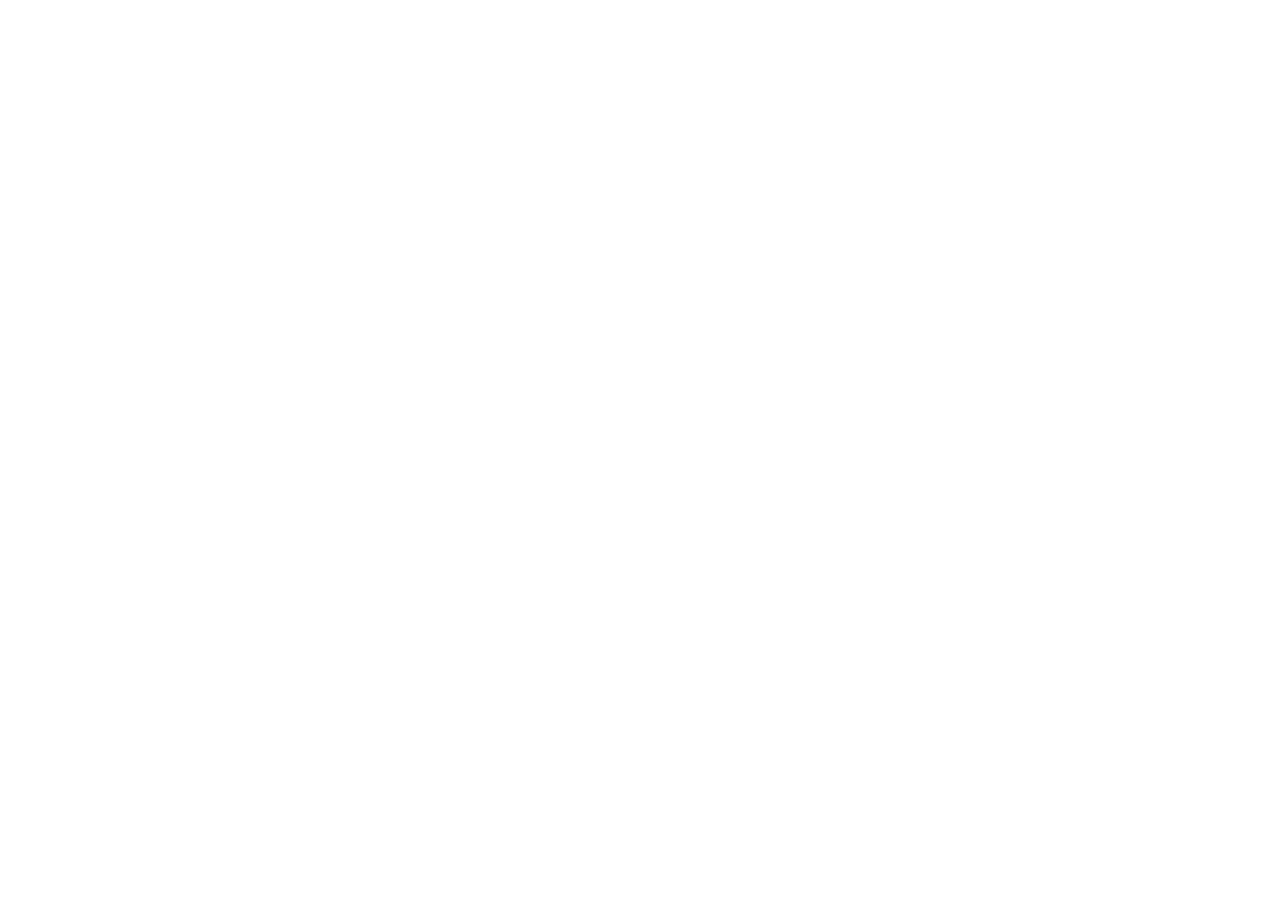
==== index.html @ c68b099c "Creating main files." ====
<!DOCTYPE html>
<html lang="en">
  <head>
    <meta charset="UTF-8" />
    <meta http-equiv="X-UA-Compatible" content="IE=edge" />
    <meta name="viewport" content="width=device-width, initial-scale=1.0" />
    <title>Front-End Web Developer tools & resources</title>
    <script src="script.js"></script>
    <link rel="stylesheet" href="style.css" />
  </head>
  <body></body>
</html>
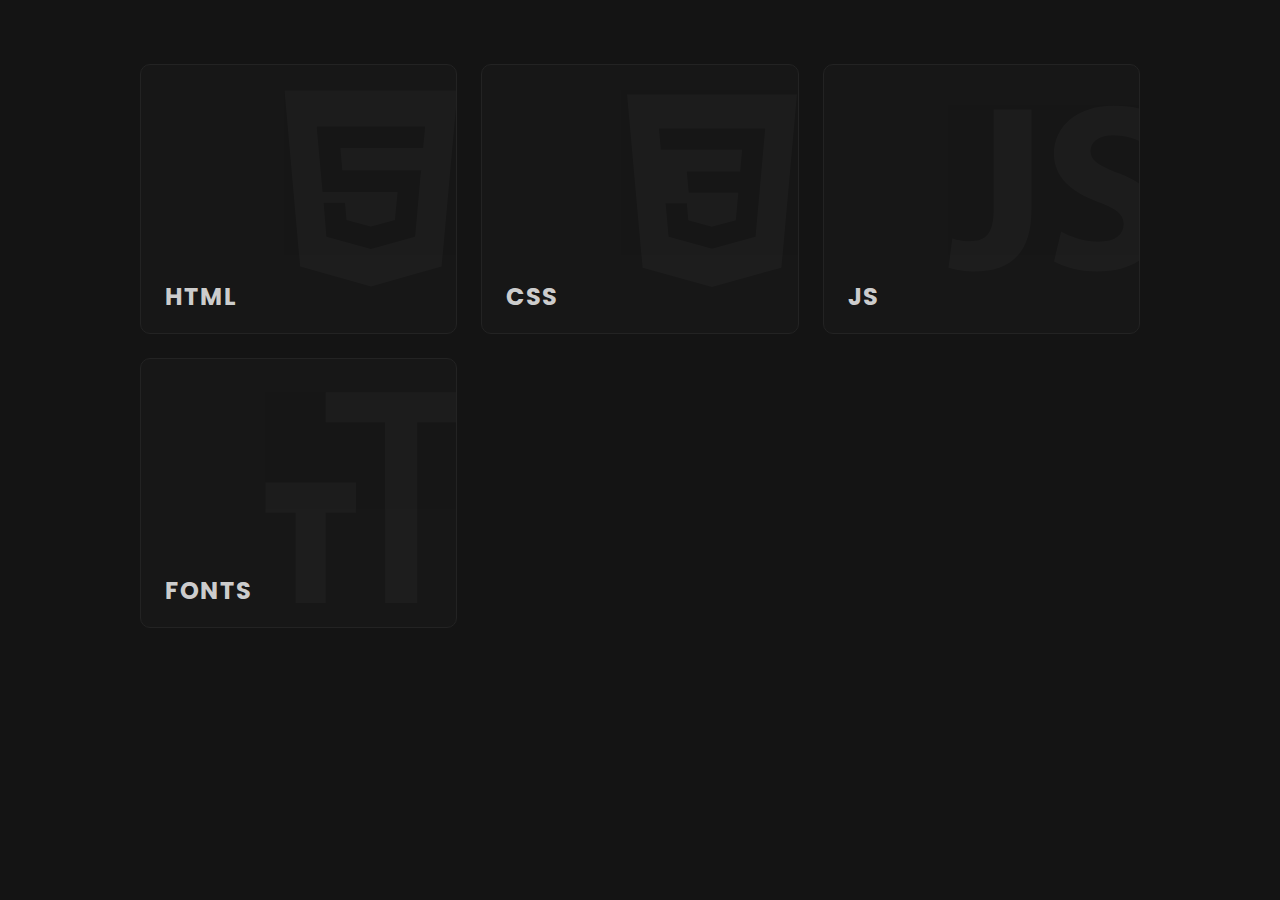
==== commit 43c89efe: "Homepage structure" ====
--- a/index.html
+++ b/index.html
@@ -7,6 +7,89 @@
     <title>Front-End Web Developer tools & resources</title>
     <script src="script.js"></script>
     <link rel="stylesheet" href="style.css" />
+    <link rel="preconnect" href="https://fonts.googleapis.com" />
+    <link rel="preconnect" href="https://fonts.gstatic.com" crossorigin />
+    <link
+      href="https://fonts.googleapis.com/css2?family=Poppins:wght@400;500;600;700&display=swap"
+      rel="stylesheet"
+    />
   </head>
-  <body></body>
+  <body>
+    <main>
+      <div>
+        <div class="cards">
+          <div class="card" onclick="location.href='#';">
+            <svg
+              class="icon"
+              stroke="currentColor"
+              fill="currentColor"
+              stroke-width="0"
+              viewBox="0 0 1024 1024"
+              height="1em"
+              width="1em"
+              xmlns="http://www.w3.org/2000/svg"
+            >
+              <path
+                d="M145.2 96l66 746.6L512 928l299.6-85.4L878.9 96H145.2zm595 177.1l-4.8 47.2-1.7 19.5H382.3l8.2 94.2h335.1l-3.3 24.3-21.2 242.2-1.7 16.2-187 51.6v.3h-1.2l-.3.1v-.1h-.1l-188.6-52L310.8 572h91.1l6.5 73.2 102.4 27.7h.4l102-27.6 11.4-118.6H510.9v-.1H306l-22.8-253.5-1.7-24.3h460.3l-1.6 24.3z"
+              ></path>
+            </svg>
+            <h3>HTML</h3>
+          </div>
+          <div class="card" onclick="location.href='#';">
+            <svg
+              class="icon"
+              stroke="currentColor"
+              fill="currentColor"
+              stroke-width="0"
+              version="1.1"
+              viewBox="0 0 32 32"
+              height="1em"
+              width="1em"
+              xmlns="http://www.w3.org/2000/svg"
+            >
+              <path
+                d="M16.017 21.044v0zM4.743 3.519l2.049 22.981 9.194 2.552 9.22-2.556 2.051-22.977h-22.514zM23 8.775l-0.693 7.767h-0l-0.48 5.359-0.042 0.476-5.781 1.603-5.773-1.603-0.395-4.426h2.829l0.201 2.248 3.142 0.847 0.008-0.002 0.002-0 3.134-0.846 0.329-3.655-6.579 0-0.056-0.633-0.129-1.429-0.067-0.756 7.081-0 0.258-2.886h-10.786l-0.056-0.634-0.129-1.429-0.067-0.756h14.118l-0.068 0.756z"
+              ></path>
+            </svg>
+            <h3>CSS</h3>
+          </div>
+          <div class="card" onclick="location.href='#';">
+            <svg
+              class="icon"
+              stroke="currentColor"
+              fill="currentColor"
+              stroke-width="0"
+              viewBox="0 0 512 512"
+              height="1em"
+              width="1em"
+              xmlns="http://www.w3.org/2000/svg"
+            >
+              <path
+                d="M208 88.001h-80v212.498c0 52.58-18.032 67.261-49.412 67.261-14.705 0-27.948-2.521-38.25-6.063L32 423.904C46.7 428.966 69.259 432 86.907 432 158.955 432 208 398.129 208 301.02V88.001zM382.463 80C305.02 80 256 123.998 256 182.154c0 50.083 37.751 81.44 92.641 101.665 39.7 14.158 55.392 26.808 55.392 47.539 0 22.756-18.139 37.425-52.448 37.425-31.863 0-60.789-10.64-80.394-21.255v-.021L256 410.727c18.639 10.638 53.441 21.255 91.167 21.255C437.854 431.98 480 383.43 480 326.284c0-48.55-26.958-79.9-85.278-102.163-43.139-17.191-61.27-26.795-61.27-48.542 0-17.2 15.688-32.869 48.043-32.869 31.846 0 53.744 10.707 66.505 17.291l19.125-64C447.125 87.22 420.188 80 382.463 80z"
+              ></path>
+            </svg>
+            <h3 class="heading-js">JS</h3>
+          </div>
+          <div class="card" onclick="location.href='#';">
+            <svg
+              class="icon"
+              stroke="currentColor"
+              fill="currentColor"
+              stroke-width="0"
+              version="1.1"
+              viewBox="0 0 16 16"
+              height="1em"
+              width="1em"
+              xmlns="http://www.w3.org/2000/svg"
+            >
+              <path
+                d="M1 8h6v2h-2v6h-2v-6h-2zM15 4h-3.934v12h-2.133v-12h-3.934v-2h10z"
+              ></path>
+            </svg>
+            <h3 class="heading-js">FONTS</h3>
+          </div>
+        </div>
+      </div>
+    </main>
+  </body>
 </html>
--- a/style.css
+++ b/style.css
@@ -0,0 +1,68 @@
+/* DEFAULT SETTINGS */
+
+* {
+  padding: 0;
+  margin: 0;
+  box-sizing: border-box;
+}
+html {
+  font-size: 62.5%;
+}
+
+body {
+  font-family: Poppins, sans-serif;
+  line-height: 1;
+  font-weight: 400;
+  background-color: rgb(20, 20, 20);
+}
+
+/* CARDS CONTAINER */
+
+.cards {
+  display: grid;
+  max-width: 100rem;
+  width: 100%;
+  grid-template-columns: repeat(3, 1fr);
+  margin: 0 auto;
+  gap: 2.4rem;
+  margin-top: 6.4rem;
+}
+
+.card {
+  color: white;
+  display: flex;
+  align-items: flex-end;
+  width: 100%;
+  height: 30vh;
+  background: rgb(23, 23, 23);
+  border: 1px solid rgb(35, 35, 35);
+  border-radius: 10px;
+  padding: 2.4rem;
+  cursor: pointer;
+  position: relative;
+  overflow: hidden;
+  transition: 0.1s ease;
+}
+.card:hover {
+  border: 1px solid rgb(55, 55, 55);
+}
+
+.icon {
+  height: 90%;
+  font-size: 28rem;
+  opacity: 2.5%;
+  position: absolute;
+  left: 9rem;
+  transition: 0.5s ease;
+}
+
+.icon:hover {
+  opacity: 30%;
+}
+
+h3 {
+  font-size: 2.4rem;
+  letter-spacing: 1.5px;
+  color: rgba(255, 255, 255, 0.8);
+  display: inline-block;
+}
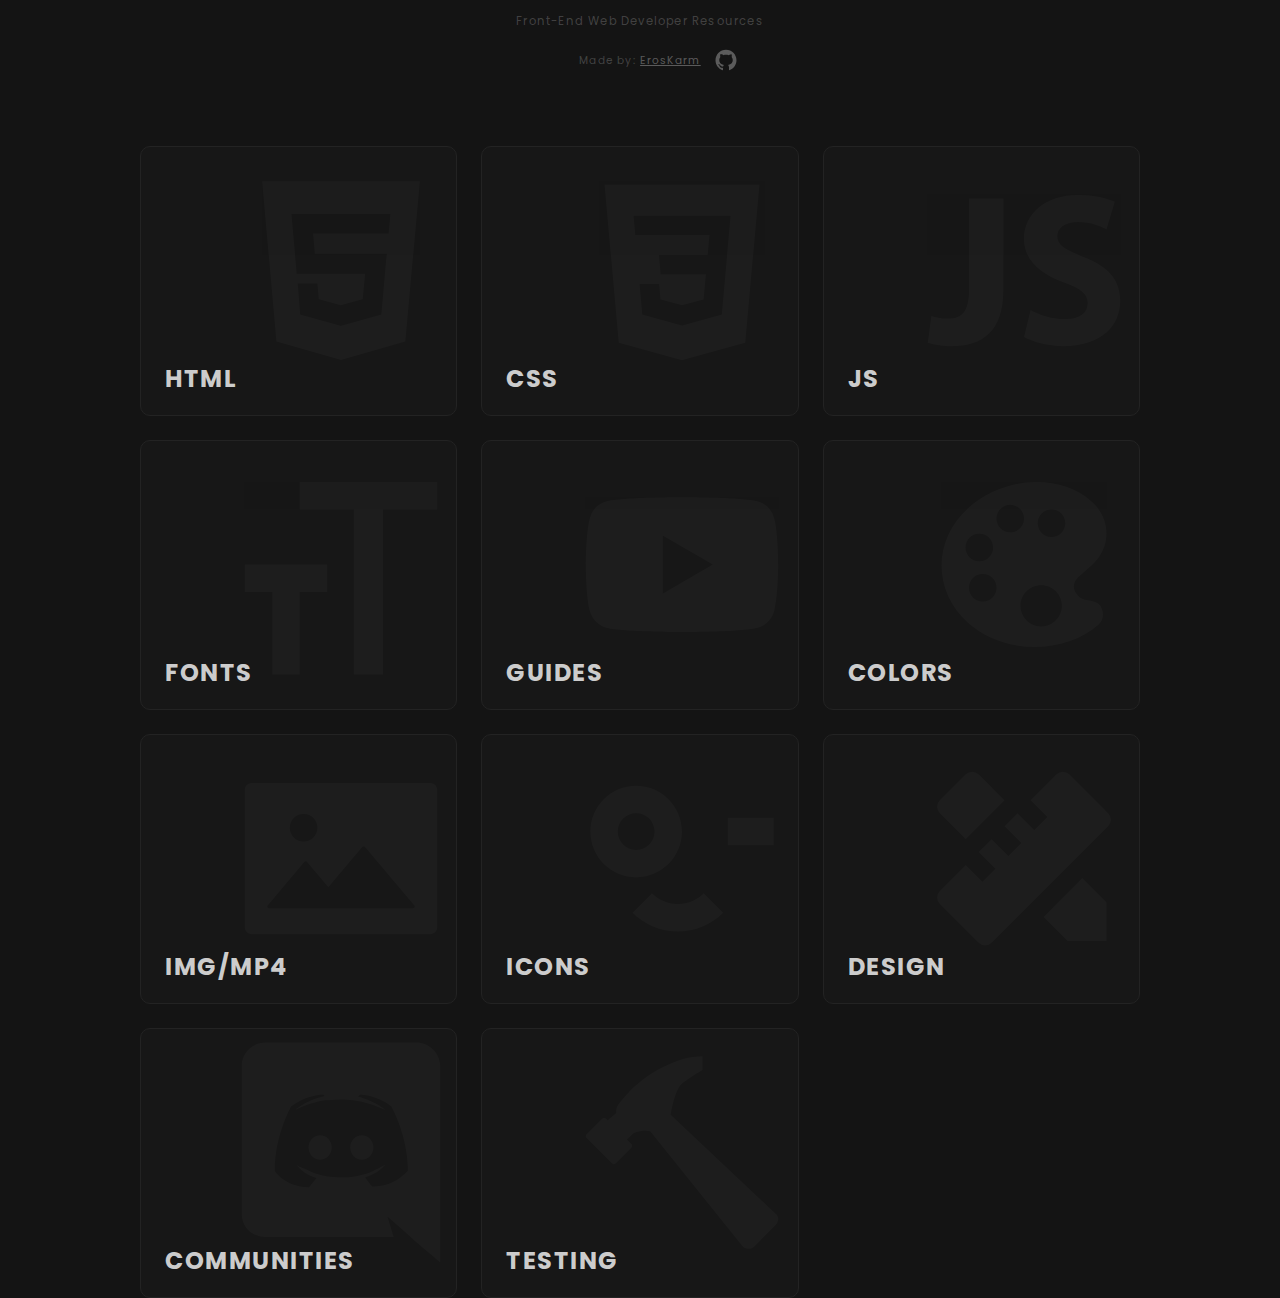
==== commit b61a80c3: "Styling updates" ====
--- a/index.html
+++ b/index.html
@@ -10,11 +10,37 @@
     <link rel="preconnect" href="https://fonts.googleapis.com" />
     <link rel="preconnect" href="https://fonts.gstatic.com" crossorigin />
     <link
-      href="https://fonts.googleapis.com/css2?family=Poppins:wght@400;500;600;700&display=swap"
+      href="https://fonts.googleapis.com/css2?family=Poppins:wght@400;500;600;700&family=Roboto+Slab&display=swap"
       rel="stylesheet"
     />
   </head>
   <body>
+    <header>
+      <div class="header-box">
+        <span class="header-logo">Front-End Web Developer Resources</span>
+        <div class="header-made-by">
+          Made by:
+          <a
+            class="header-github"
+            href="https://github.com/ErosKarm"
+            target="_blank"
+            >ErosKarm<svg
+              class="header-github-icon"
+              stroke="currentColor"
+              fill="currentColor"
+              stroke-width="0"
+              viewBox="0 0 1024 1024"
+              height="1em"
+              width="1em"
+              xmlns="http://www.w3.org/2000/svg"
+            >
+              <path
+                d="M511.6 76.3C264.3 76.2 64 276.4 64 523.5 64 718.9 189.3 885 363.8 946c23.5 5.9 19.9-10.8 19.9-22.2v-77.5c-135.7 15.9-141.2-73.9-150.3-88.9C215 726 171.5 718 184.5 703c30.9-15.9 62.4 4 98.9 57.9 26.4 39.1 77.9 32.5 104 26 5.7-23.5 17.9-44.5 34.7-60.8-140.6-25.2-199.2-111-199.2-213 0-49.5 16.3-95 48.3-131.7-20.4-60.5 1.9-112.3 4.9-120 58.1-5.2 118.5 41.6 123.2 45.3 33-8.9 70.7-13.6 112.9-13.6 42.4 0 80.2 4.9 113.5 13.9 11.3-8.6 67.3-48.8 121.3-43.9 2.9 7.7 24.7 58.3 5.5 118 32.4 36.8 48.9 82.7 48.9 132.3 0 102.2-59 188.1-200 212.9a127.5 127.5 0 0 1 38.1 91v112.5c.8 9 0 17.9 15 17.9 177.1-59.7 304.6-227 304.6-424.1 0-247.2-200.4-447.3-447.5-447.3z"
+              ></path></svg
+          ></a>
+        </div>
+      </div>
+    </header>
     <main>
       <div>
         <div class="cards">
@@ -33,7 +59,7 @@
                 d="M145.2 96l66 746.6L512 928l299.6-85.4L878.9 96H145.2zm595 177.1l-4.8 47.2-1.7 19.5H382.3l8.2 94.2h335.1l-3.3 24.3-21.2 242.2-1.7 16.2-187 51.6v.3h-1.2l-.3.1v-.1h-.1l-188.6-52L310.8 572h91.1l6.5 73.2 102.4 27.7h.4l102-27.6 11.4-118.6H510.9v-.1H306l-22.8-253.5-1.7-24.3h460.3l-1.6 24.3z"
               ></path>
             </svg>
-            <h3>HTML</h3>
+            <h3 class="heading-html">HTML</h3>
           </div>
           <div class="card" onclick="location.href='#';">
             <svg
@@ -51,7 +77,7 @@
                 d="M16.017 21.044v0zM4.743 3.519l2.049 22.981 9.194 2.552 9.22-2.556 2.051-22.977h-22.514zM23 8.775l-0.693 7.767h-0l-0.48 5.359-0.042 0.476-5.781 1.603-5.773-1.603-0.395-4.426h2.829l0.201 2.248 3.142 0.847 0.008-0.002 0.002-0 3.134-0.846 0.329-3.655-6.579 0-0.056-0.633-0.129-1.429-0.067-0.756 7.081-0 0.258-2.886h-10.786l-0.056-0.634-0.129-1.429-0.067-0.756h14.118l-0.068 0.756z"
               ></path>
             </svg>
-            <h3>CSS</h3>
+            <h3 class="heading-css">CSS</h3>
           </div>
           <div class="card" onclick="location.href='#';">
             <svg
@@ -86,7 +112,159 @@
                 d="M1 8h6v2h-2v6h-2v-6h-2zM15 4h-3.934v12h-2.133v-12h-3.934v-2h10z"
               ></path>
             </svg>
-            <h3 class="heading-js">FONTS</h3>
+            <h3 class="heading-fonts">FONTS</h3>
+          </div>
+          <div class="card" onclick="location.href='#';">
+            <svg
+              class="icon"
+              stroke="currentColor"
+              fill="currentColor"
+              stroke-width="0"
+              viewBox="0 0 1024 1024"
+              height="1em"
+              width="1em"
+              xmlns="http://www.w3.org/2000/svg"
+            >
+              <path
+                d="M941.3 296.1a112.3 112.3 0 0 0-79.2-79.3C792.2 198 512 198 512 198s-280.2 0-350.1 18.7A112.12 112.12 0 0 0 82.7 296C64 366 64 512 64 512s0 146 18.7 215.9c10.3 38.6 40.7 69 79.2 79.3C231.8 826 512 826 512 826s280.2 0 350.1-18.8c38.6-10.3 68.9-40.7 79.2-79.3C960 658 960 512 960 512s0-146-18.7-215.9zM423 646V378l232 133-232 135z"
+              ></path>
+            </svg>
+            <h3 class="heading-guides">GUIDES</h3>
+          </div>
+          <div class="card" onclick="location.href='#';">
+            <svg
+              class="icon"
+              stroke="currentColor"
+              fill="currentColor"
+              stroke-width="0"
+              viewBox="0 0 512 512"
+              height="1em"
+              width="1em"
+              xmlns="http://www.w3.org/2000/svg"
+            >
+              <path
+                d="M430.1 347.9c-6.6-6.1-16.3-7.6-24.6-9-11.5-1.9-15.9-4-22.6-10-14.3-12.7-14.3-31.1 0-43.8l30.3-26.9c46.4-41 46.4-108.2 0-149.2-34.2-30.1-80.1-45-127.8-45-55.7 0-113.9 20.3-158.8 60.1-83.5 73.8-83.5 194.7 0 268.5 41.5 36.7 97.5 55 152.9 55.4h1.7c55.4 0 110-17.9 148.8-52.4 14.4-12.7 12-36.6.1-47.7zM120 216c0-17.7 14.3-32 32-32s32 14.3 32 32-14.3 32-32 32-32-14.3-32-32zm40 126c-17.7 0-32-14.3-32-32s14.3-32 32-32 32 14.3 32 32-14.3 32-32 32zm64-161c-17.7 0-32-14.3-32-32s14.3-32 32-32 32 14.3 32 32-14.3 32-32 32zm72 219c-26.5 0-48-21.5-48-48s21.5-48 48-48 48 21.5 48 48-21.5 48-48 48zm24-208c-17.7 0-32-14.3-32-32s14.3-32 32-32 32 14.3 32 32-14.3 32-32 32z"
+              ></path>
+            </svg>
+            <span
+              ><h3 class="heading-colors heading-colors-letter-1">C</h3></span
+            >
+            <span
+              ><h3 class="heading-colors heading-colors-letter-2">O</h3></span
+            >
+            <span
+              ><h3 class="heading-colors heading-colors-letter-3">L</h3></span
+            >
+            <span
+              ><h3 class="heading-colors heading-colors-letter-4">O</h3></span
+            >
+            <span
+              ><h3 class="heading-colors heading-colors-letter-5">R</h3></span
+            >
+            <span
+              ><h3 class="heading-colors heading-colors-letter-6">S</h3></span
+            >
+          </div>
+          <div class="card" onclick="location.href='#';">
+            <svg
+              class="icon"
+              stroke="currentColor"
+              fill="currentColor"
+              stroke-width="0"
+              viewBox="0 0 1024 1024"
+              height="1em"
+              width="1em"
+              xmlns="http://www.w3.org/2000/svg"
+            >
+              <path
+                d="M928 160H96c-17.7 0-32 14.3-32 32v640c0 17.7 14.3 32 32 32h832c17.7 0 32-14.3 32-32V192c0-17.7-14.3-32-32-32zM338 304c35.3 0 64 28.7 64 64s-28.7 64-64 64-64-28.7-64-64 28.7-64 64-64zm513.9 437.1a8.11 8.11 0 0 1-5.2 1.9H177.2c-4.4 0-8-3.6-8-8 0-1.9.7-3.7 1.9-5.2l170.3-202c2.8-3.4 7.9-3.8 11.3-1 .3.3.7.6 1 1l99.4 118 158.1-187.5c2.8-3.4 7.9-3.8 11.3-1 .3.3.7.6 1 1l229.6 271.6c2.6 3.3 2.2 8.4-1.2 11.2z"
+              ></path>
+            </svg>
+            <h3 class="heading-img-mp4">IMG/MP4</h3>
+          </div>
+          <div class="card" onclick="location.href='#';">
+            <svg
+              class="icon"
+              stroke="currentColor"
+              fill="none"
+              stroke-width="0"
+              viewBox="0 0 24 24"
+              height="1em"
+              width="1em"
+              xmlns="http://www.w3.org/2000/svg"
+            >
+              <path
+                fill-rule="evenodd"
+                clip-rule="evenodd"
+                d="M7 4.05444C4.23858 4.05444 2 6.29302 2 9.05444C2 11.8159 4.23858 14.0544 7 14.0544C9.76142 14.0544 12 11.8159 12 9.05444C12 6.29302 9.76142 4.05444 7 4.05444ZM5 9.05444C5 10.159 5.89543 11.0544 7 11.0544C8.10457 11.0544 9 10.159 9 9.05444C9 7.94987 8.10457 7.05444 7 7.05444C5.89543 7.05444 5 7.94987 5 9.05444Z"
+                fill="currentColor"
+              ></path>
+              <path
+                d="M22 10.5544H17V7.55444H22V10.5544Z"
+                fill="currentColor"
+              ></path>
+              <path
+                d="M11.5503 16.9457C12.6786 16.9457 13.6977 16.4786 14.4249 15.7272C14.4097 15.7429 14.3943 15.7585 14.3788 15.774L16.5001 17.8954C15.2334 19.1621 13.4834 19.9457 11.5503 19.9457C9.61734 19.9457 7.86734 19.1622 6.60059 17.8954L8.72191 15.7741C9.44576 16.498 10.4458 16.9457 11.5503 16.9457Z"
+                fill="currentColor"
+              ></path>
+            </svg>
+            <h3 class="heading-icons">ICONS</h3>
+          </div>
+          <div class="card" onclick="location.href='#';">
+            <svg
+              class="icon"
+              stroke="currentColor"
+              fill="currentColor"
+              stroke-width="0"
+              viewBox="0 0 24 24"
+              height="1em"
+              width="1em"
+              xmlns="http://www.w3.org/2000/svg"
+            >
+              <g>
+                <path fill="none" d="M0 0h24v24H0z"></path>
+                <path
+                  d="M5.636 12.707l1.828 1.829L8.88 13.12 7.05 11.293l1.414-1.414 1.829 1.828 1.414-1.414L9.88 8.464l1.414-1.414L13.12 8.88l1.415-1.415-1.829-1.828 2.829-2.828a1 1 0 0 1 1.414 0l4.242 4.242a1 1 0 0 1 0 1.414L8.464 21.192a1 1 0 0 1-1.414 0L2.808 16.95a1 1 0 0 1 0-1.414l2.828-2.829zm8.485 5.656l4.243-4.242L21 16.757V21h-4.242l-2.637-2.637zM5.636 9.878L2.807 7.05a1 1 0 0 1 0-1.415l2.829-2.828a1 1 0 0 1 1.414 0L9.88 5.635 5.636 9.878z"
+                ></path>
+              </g>
+            </svg>
+            <h3 class="heading-design">DESIGN</h3>
+          </div>
+          <div class="card" onclick="location.href='#';">
+            <svg
+              class="icon"
+              stroke="currentColor"
+              fill="currentColor"
+              stroke-width="0"
+              role="img"
+              viewBox="0 0 24 24"
+              height="1em"
+              width="1em"
+              xmlns="http://www.w3.org/2000/svg"
+            >
+              <title></title>
+              <path
+                d="M20.222 0c1.406 0 2.54 1.137 2.607 2.475V24l-2.677-2.273-1.47-1.338-1.604-1.398.67 2.205H3.71c-1.402 0-2.54-1.065-2.54-2.476V2.48C1.17 1.142 2.31.003 3.715.003h16.5L20.222 0zm-6.118 5.683h-.03l-.202.2c2.073.6 3.076 1.537 3.076 1.537-1.336-.668-2.54-1.002-3.744-1.137-.87-.135-1.74-.064-2.475 0h-.2c-.47 0-1.47.2-2.81.735-.467.203-.735.336-.735.336s1.002-1.002 3.21-1.537l-.135-.135s-1.672-.064-3.477 1.27c0 0-1.805 3.144-1.805 7.02 0 0 1 1.74 3.743 1.806 0 0 .4-.533.805-1.002-1.54-.468-2.14-1.404-2.14-1.404s.134.066.335.2h.06c.03 0 .044.015.06.03v.006c.016.016.03.03.06.03.33.136.66.27.93.4.466.202 1.065.403 1.8.536.93.135 1.996.2 3.21 0 .6-.135 1.2-.267 1.8-.535.39-.2.87-.4 1.397-.737 0 0-.6.936-2.205 1.404.33.466.795 1 .795 1 2.744-.06 3.81-1.8 3.87-1.726 0-3.87-1.815-7.02-1.815-7.02-1.635-1.214-3.165-1.26-3.435-1.26l.056-.02zm.168 4.413c.703 0 1.27.6 1.27 1.335 0 .74-.57 1.34-1.27 1.34-.7 0-1.27-.6-1.27-1.334.002-.74.573-1.338 1.27-1.338zm-4.543 0c.7 0 1.266.6 1.266 1.335 0 .74-.57 1.34-1.27 1.34-.7 0-1.27-.6-1.27-1.334 0-.74.57-1.338 1.27-1.338z"
+              ></path>
+            </svg>
+            <h3 class="heading-communities">COMMUNITIES</h3>
+          </div>
+          <div class="card" onclick="location.href='#';">
+            <svg
+              class="icon"
+              stroke="currentColor"
+              fill="currentColor"
+              stroke-width="0"
+              viewBox="0 0 512 512"
+              height="1em"
+              width="1em"
+              xmlns="http://www.w3.org/2000/svg"
+            >
+              <path
+                d="M474.1 398.2L229.8 167.8s8.8-57.7 26.2-71.8c17.5-14.2 48-32 48-32V32c-32 0-58.8 8.3-96.9 27.3-38 18.9-66.8 47.8-74.4 55.4-7.6 7.6-18.1 19.5-24.7 28.9s-5.3 20.1-5.3 20.1l-19.7 17-4-4c-2.3-2.3-6.2-2.3-8.5 0l-36.8 36.8c-2.3 2.3-2.3 6.2 0 8.5l59.4 59.4c2.3 2.3 6.2 2.3 8.5 0l36.8-36.8c2.3-2.3 2.3-6.2 0-8.5l-10.3-10.3 14.6-14.3c6.8-3.7 25.4-8.9 39.1-5.1l214.9 267.3c8.1 8.2 20.3 8.2 28.5 0l46.8-47.1c10.3-8 10.3-22.3 2.1-28.4z"
+              ></path>
+            </svg>
+            <h3 class="heading-testing">TESTING</h3>
           </div>
         </div>
       </div>
--- a/style.css
+++ b/style.css
@@ -16,8 +16,51 @@
   background-color: rgb(20, 20, 20);
 }
 
+/* ********************************************************** */
+/* HEADER */
+/* ********************************************************** */
+.header-box {
+  display: flex;
+  flex-direction: column;
+  align-items: center;
+  gap: 1.2rem;
+  padding: 1.6rem;
+}
+.header-logo {
+  color: rgba(255, 255, 255, 0.205);
+  font-size: 1.15rem;
+  letter-spacing: 1.2px;
+}
+
+.header-made-by {
+  color: rgba(255, 255, 255, 0.205);
+  font-size: 1.05rem;
+  letter-spacing: 1.2px;
+  position: relative;
+  margin-top: 1.6rem;
+}
+
+.header-github {
+  color: rgba(255, 255, 255, 0.305);
+  transition: 0.1s ease;
+}
+.header-github:hover {
+  color: rgba(255, 255, 255, 0.405);
+}
+
+.header-github-icon {
+  margin-left: 1.2rem;
+  font-size: 2.6rem;
+  padding-top: 0.2rem;
+  position: absolute;
+  margin-top: -1rem;
+}
+
+/* ********************************************************** */
 /* CARDS CONTAINER */
+/* ********************************************************** */
 
+/* --CARDS--  */
 .cards {
   display: grid;
   max-width: 100rem;
@@ -47,18 +90,24 @@
   border: 1px solid rgb(55, 55, 55);
 }
 
+/* --ICONS-- */
+
 .icon {
   height: 90%;
-  font-size: 28rem;
+  font-size: 22rem;
   opacity: 2.5%;
   position: absolute;
   left: 9rem;
   transition: 0.5s ease;
+  display: inline-block;
 }
-
-.icon:hover {
+.card:hover .icon {
   opacity: 30%;
+  transform: scale(102%);
 }
+/* ********************************************************** */
+/* FONTS AND HEADINGS */
+/* ********************************************************** */
 
 h3 {
   font-size: 2.4rem;
@@ -66,3 +115,61 @@
   color: rgba(255, 255, 255, 0.8);
   display: inline-block;
 }
+
+/* HEADING COLOR CHANGES ON HOVER */
+.card:hover .heading-js {
+  color: #f8f804;
+}
+.card:hover .heading-html {
+  color: #d84924;
+}
+.card:hover .heading-css {
+  color: #2549d8;
+}
+.card:hover .heading-fonts {
+  color: #393d40;
+}
+.card:hover .heading-guides {
+  color: #f20000;
+}
+.card:hover .heading-img-mp4 {
+  color: #00ff00;
+}
+.card:hover .heading-icons {
+  color: #7048e8;
+}
+.card:hover .heading-design {
+  color: #099268;
+}
+.card:hover .heading-communities {
+  color: #5460e6;
+}
+.card:hover .heading-testing {
+  color: #964b00;
+}
+
+.card:hover .heading-colors-letter-1 {
+  color: rgb(199, 71, 71);
+}
+.card:hover .heading-colors-letter-2 {
+  color: rgb(118, 118, 179);
+}
+.card:hover .heading-colors-letter-3 {
+  color: yellow;
+}
+.card:hover .heading-colors-letter-4 {
+  color: green;
+}
+.card:hover .heading-colors-letter-5 {
+  color: rgb(90, 236, 236);
+}
+.card:hover .heading-colors-letter-6 {
+  color: rgb(248, 136, 8);
+}
+
+.card:hover .heading-fonts {
+  font-family: Roboto Slab;
+  color: aquamarine;
+  font-size: 2.4rem;
+  padding-top: 8.6rem;
+}
